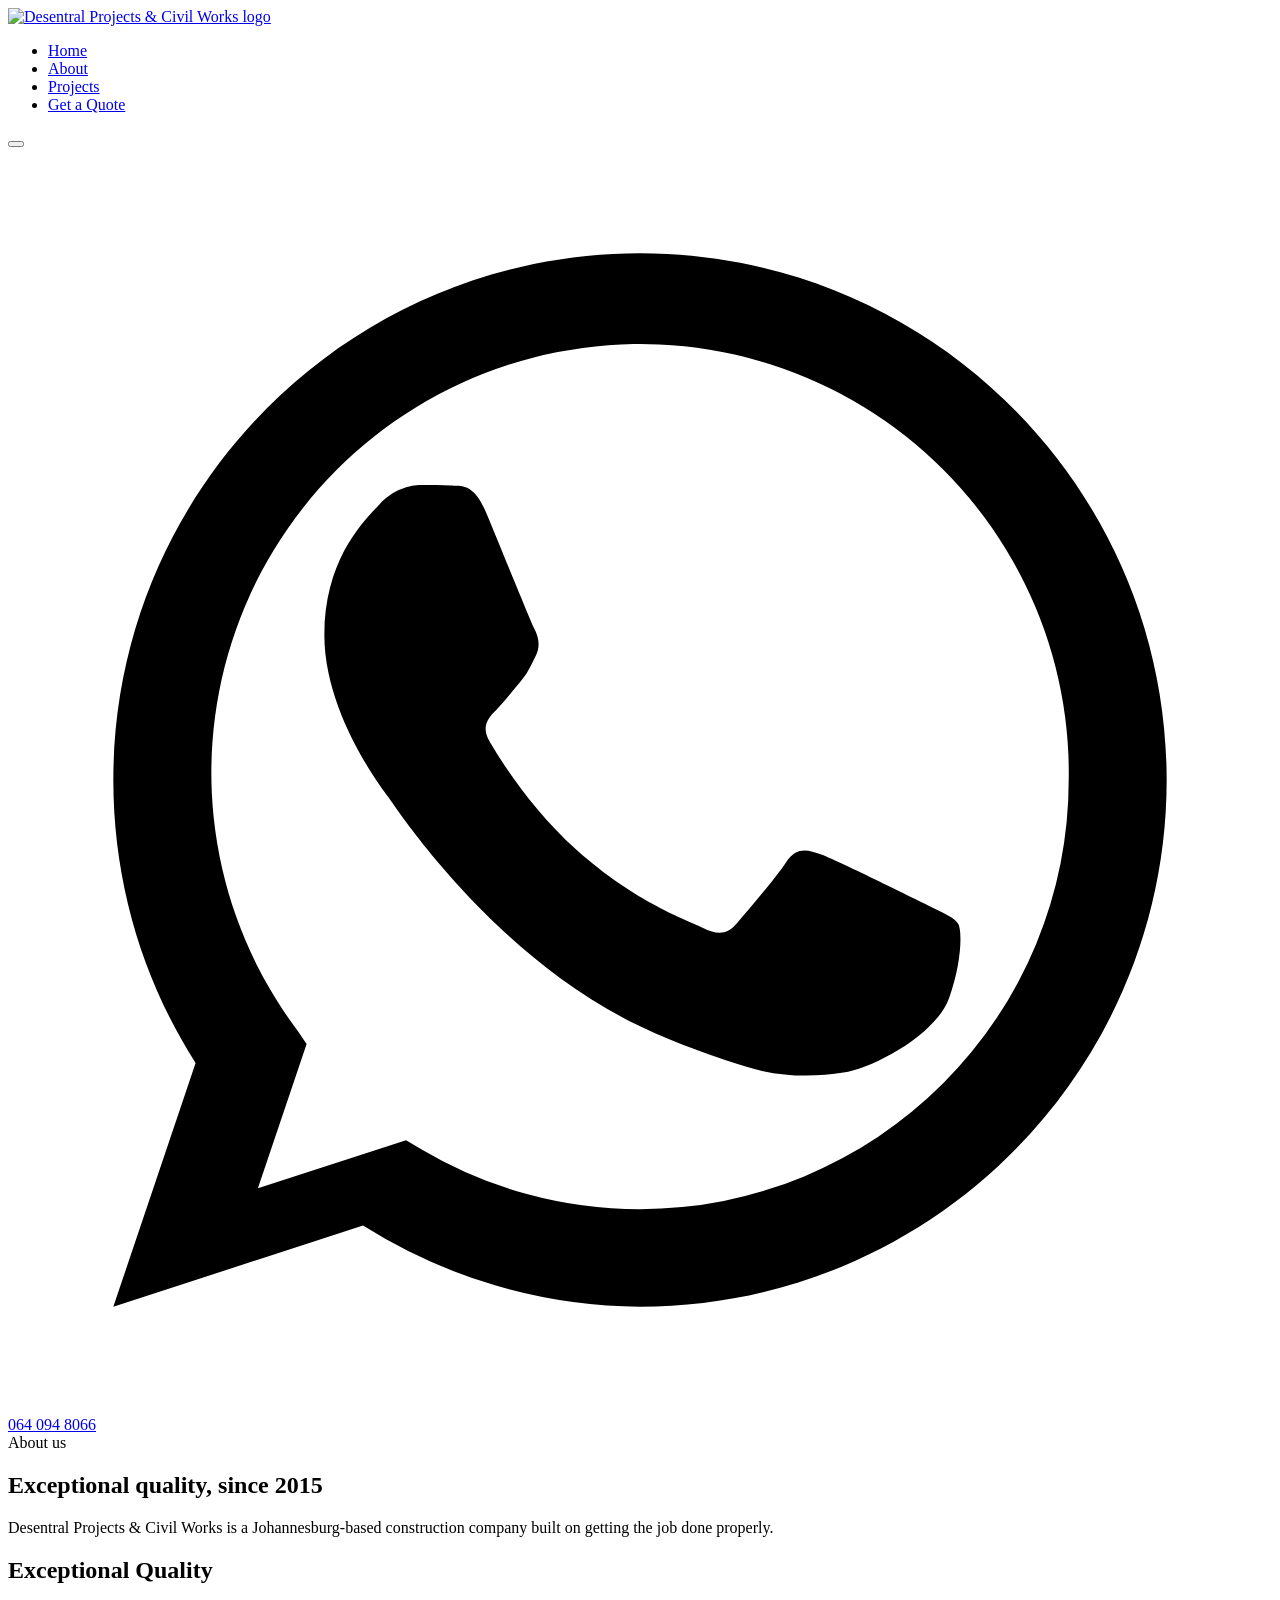
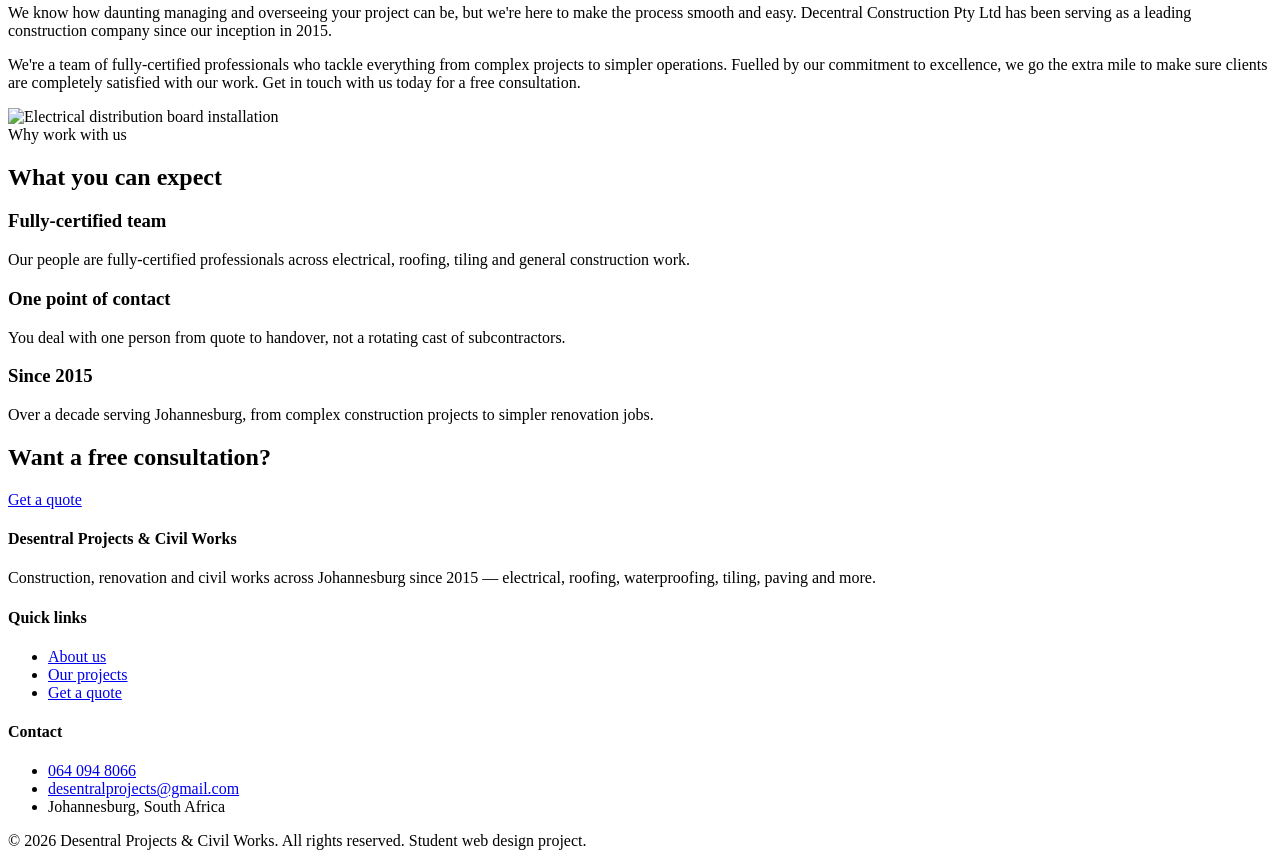
==== Website/about.html @ ca386795 "upload html files" ====
<!DOCTYPE html>
<html lang="en-ZA">
<head>
<meta charset="UTF-8">
<meta name="viewport" content="width=device-width, initial-scale=1.0">
<title>About Us | Desentral Projects & Civil Works</title>
<meta name="description" content="Desentral Projects & Civil Works — a leading construction company serving Johannesburg since 2015.">
</head>
<body>

<!-- Site header: logo, main navigation, mobile menu toggle and quick contact links -->
<header class="site-header">
  <div class="wrap">
    <a href="index.html" class="logo"><img src="images/Logo_1.jpg" alt="Desentral Projects & Civil Works logo" width="100%"></a>
    <nav class="main-nav">
      <ul>
        <li><a href="index.html">Home</a></li>
        <li><a href="about.html" aria-current="page">About</a></li>
        <li><a href="projects.html">Projects</a></li>
        <li><a href="quote.html">Get a Quote</a></li>
      </ul>
    </nav>
    <button class="nav-toggle" aria-label="Toggle menu" aria-expanded="false">
      <span></span><span></span><span></span>
    </button>
    <div class="header-actions">
      <div class="social-icons">
        <a href="https://wa.me/27640948066" target="_blank" rel="noopener" aria-label="Chat on WhatsApp">
          <svg viewBox="0 0 24 24"><path d="M17.472 14.382c-.297-.149-1.758-.867-2.03-.967-.273-.099-.471-.148-.67.15-.197.297-.767.966-.94 1.164-.173.199-.347.223-.644.075-.297-.15-1.255-.463-2.39-1.475-.883-.788-1.48-1.761-1.653-2.059-.173-.297-.018-.458.13-.606.134-.133.298-.347.446-.52.149-.174.198-.298.298-.497.099-.198.05-.371-.025-.52-.075-.149-.669-1.612-.916-2.207-.242-.579-.487-.5-.669-.51-.173-.008-.371-.01-.57-.01-.198 0-.52.074-.792.372-.272.297-1.04 1.016-1.04 2.479 0 1.462 1.065 2.875 1.213 3.074.149.198 2.096 3.2 5.077 4.487.709.306 1.262.489 1.694.625.712.227 1.36.195 1.871.118.571-.085 1.758-.719 2.006-1.413.248-.694.248-1.289.173-1.413-.074-.124-.272-.198-.57-.347z"/><path d="M12.001 2C6.478 2 2 6.478 2 12c0 1.978.573 3.822 1.562 5.373L2 22l4.741-1.539A9.953 9.953 0 0 0 12.001 22C17.523 22 22 17.522 22 12S17.523 2 12.001 2zm0 18.15a8.13 8.13 0 0 1-4.146-1.135l-.297-.176-2.813.914.925-2.741-.194-.283A8.14 8.14 0 1 1 20.14 12a8.15 8.15 0 0 1-8.139 8.15z"/></svg>
        </a>
      </div>
      <a href="tel:+27640948066" class="header-call">064 094 8066</a>
    </div>
  </div>
</header>
<!-- Decorative yellow/black hazard-stripe divider under the header -->
<div class="hazard"></div>

<!-- Page banner: heading and intro line for the About page -->
<section class="page-banner">
  <div class="wrap">
    <span class="section-eyebrow">About us</span>
    <h1>Exceptional quality, since 2015</h1>
    <p>Desentral Projects &amp; Civil Works is a Johannesburg-based construction company built on getting the job done properly.</p>
  </div>
</section>

<!-- Company story: text column paired with a photo -->
<section>
  <div class="wrap grid grid-2">
    <div>
      <h2>Exceptional Quality</h2>
      <p>We know how daunting managing and overseeing your project can be, but we're here to make the process smooth and easy. Decentral Construction Pty Ltd has been serving as a leading construction company since our inception in 2015.</p>
      <p>We're a team of fully-certified professionals who tackle everything from complex projects to simpler operations. Fuelled by our commitment to excellence, we go the extra mile to make sure clients are completely satisfied with our work. Get in touch with us today for a free consultation.</p>
    </div>
    <img src="images/project-electrical-2.jpg" alt="Electrical distribution board installation" class="hero-image">
  </div>
</section>

<!-- "Why work with us" reasons grid -->
<section class="section-alt">
  <div class="wrap">
    <div class="section-head">
      <span class="section-eyebrow">Why work with us</span>
      <h2>What you can expect</h2>
    </div>
    <div class="grid grid-3">
      <div class="card">
        <h3>Fully-certified team</h3>
        <p>Our people are fully-certified professionals across electrical, roofing, tiling and general construction work.</p>
      </div>
      <div class="card">
        <h3>One point of contact</h3>
        <p>You deal with one person from quote to handover, not a rotating cast of subcontractors.</p>
      </div>
      <div class="card">
        <h3>Since 2015</h3>
        <p>Over a decade serving Johannesburg, from complex construction projects to simpler renovation jobs.</p>
      </div>
    </div>
  </div>
</section>

<!-- Call-to-action band prompting visitors to request a quote -->
<section class="cta-band">
  <div class="wrap">
    <h2>Want a free consultation?</h2>
    <a href="quote.html" class="btn btn-outline">Get a quote</a>
  </div>
</section>

<!-- Site footer: company blurb, quick links and contact details, repeated on every page -->
<footer class="site-footer">
  <div class="wrap">
    <div class="footer-grid">
      <div>
        <h4>Desentral Projects &amp; Civil Works</h4>
        <p>Construction, renovation and civil works across Johannesburg since 2015 — electrical, roofing, waterproofing, tiling, paving and more.</p>
      </div>
      <div>
        <h4>Quick links</h4>
        <ul>
          <li><a href="about.html">About us</a></li>
          <li><a href="projects.html">Our projects</a></li>
          <li><a href="quote.html">Get a quote</a></li>
        </ul>
      </div>
      <div>
        <h4>Contact</h4>
        <ul>
          <li><a href="tel:+27640948066">064 094 8066</a></li>
          <li><a href="mailto:desentralprojects@gmail.com">desentralprojects@gmail.com</a></li>
          <li>Johannesburg, South Africa</li>
        </ul>
      </div>
    </div>
    <div class="footer-bottom">
      <span>&copy; 2026 Desentral Projects &amp; Civil Works. All rights reserved.</span>
      <span>Student web design project.</span>
    </div>
  </div>
</footer>

</body>
</html>
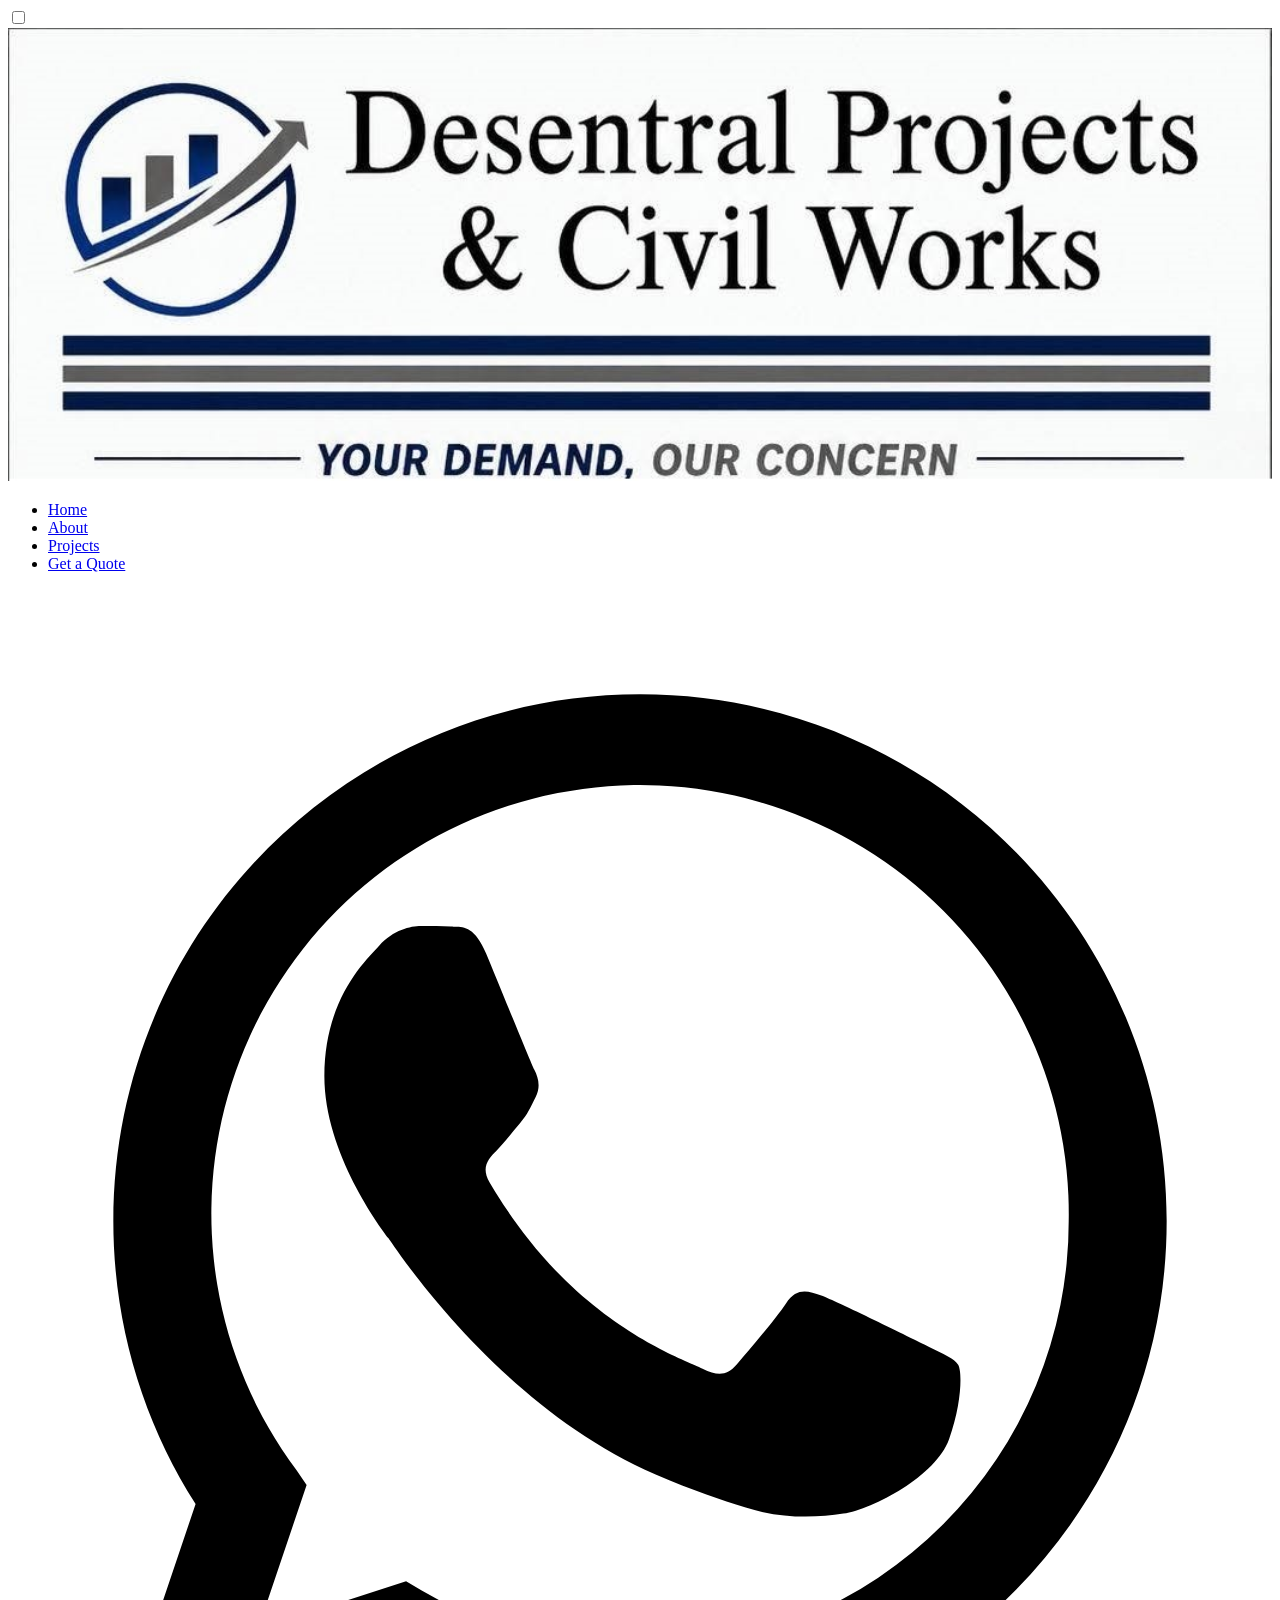
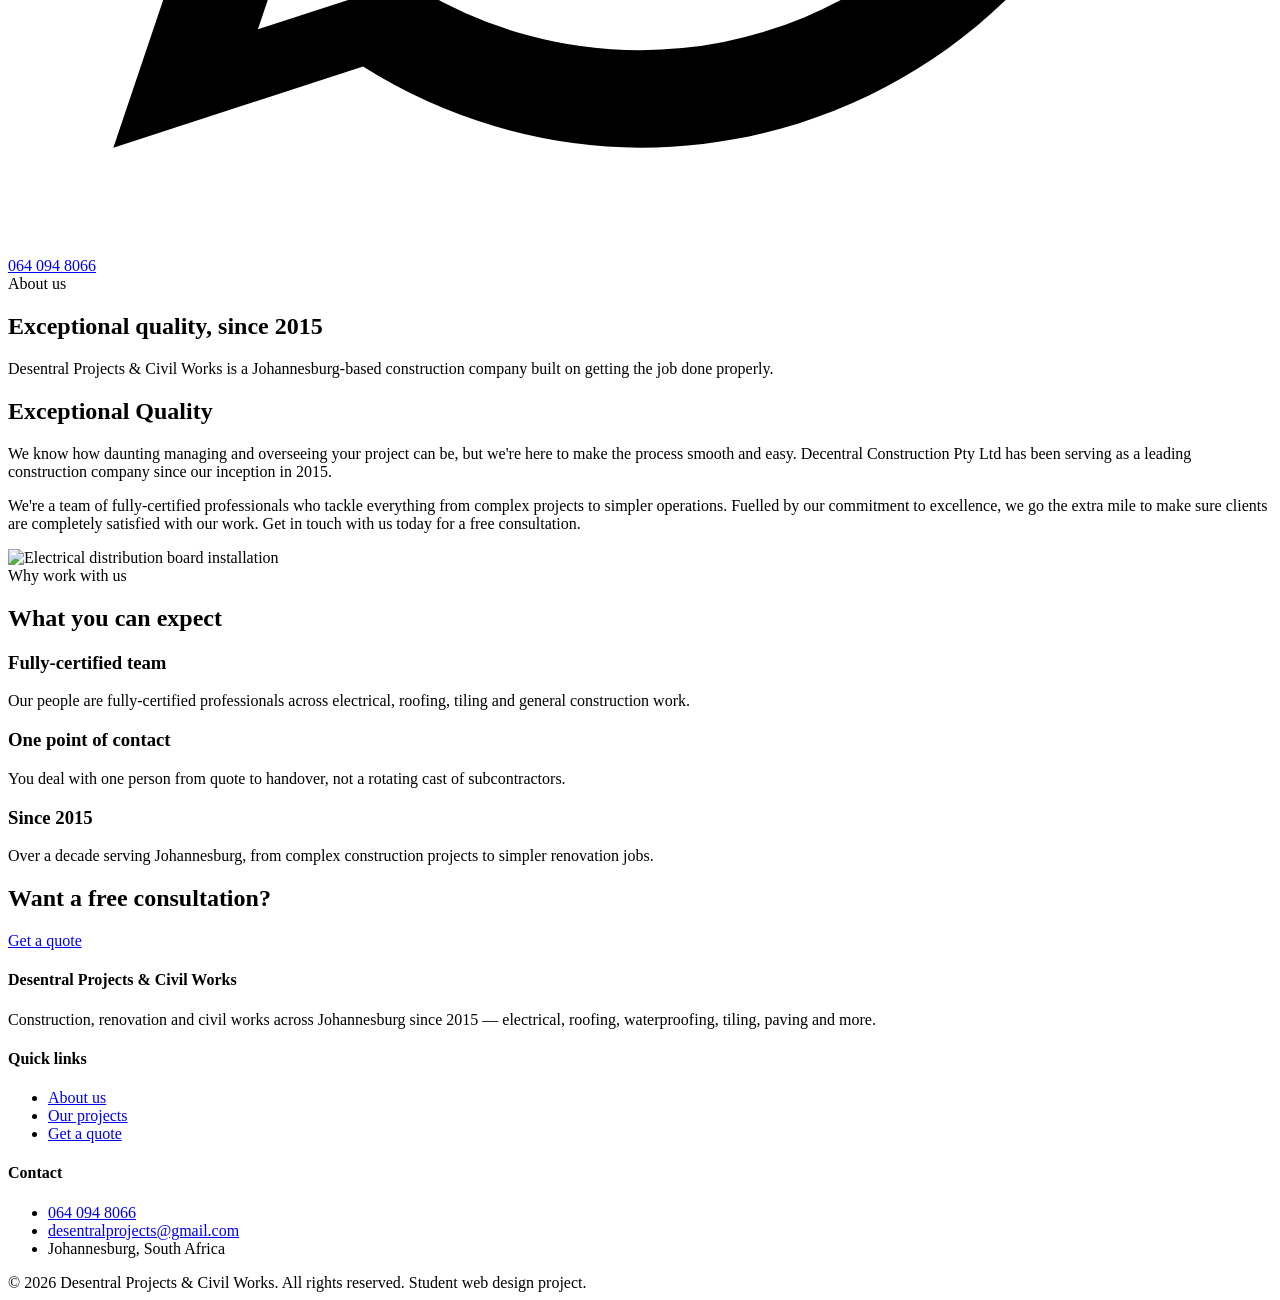
==== commit d448ab79: "update html files with css part 2" ====
--- a/Website/about.html
+++ b/Website/about.html
@@ -5,12 +5,16 @@
 <meta name="viewport" content="width=device-width, initial-scale=1.0">
 <title>About Us | Desentral Projects & Civil Works</title>
 <meta name="description" content="Desentral Projects & Civil Works — a leading construction company serving Johannesburg since 2015.">
+<link rel="preconnect" href="https://fonts.googleapis.com">
+<link href="https://fonts.googleapis.com/css2?family=Oswald:wght@500;600;700&family=Source+Sans+3:wght@400;600&display=swap" rel="stylesheet">
+<link rel="stylesheet" href="css/style.css">
 </head>
 <body>
 
 <!-- Site header: logo, main navigation, mobile menu toggle and quick contact links -->
 <header class="site-header">
   <div class="wrap">
+    <input type="checkbox" id="nav-toggle" class="nav-toggle-input">
     <a href="index.html" class="logo"><img src="images/Logo_1.jpg" alt="Desentral Projects & Civil Works logo" width="100%"></a>
     <nav class="main-nav">
       <ul>
@@ -20,9 +24,9 @@
         <li><a href="quote.html">Get a Quote</a></li>
       </ul>
     </nav>
-    <button class="nav-toggle" aria-label="Toggle menu" aria-expanded="false">
+    <label for="nav-toggle" class="nav-toggle" aria-label="Toggle menu">
       <span></span><span></span><span></span>
-    </button>
+    </label>
     <div class="header-actions">
       <div class="social-icons">
         <a href="https://wa.me/27640948066" target="_blank" rel="noopener" aria-label="Chat on WhatsApp">
@@ -53,7 +57,7 @@
       <p>We know how daunting managing and overseeing your project can be, but we're here to make the process smooth and easy. Decentral Construction Pty Ltd has been serving as a leading construction company since our inception in 2015.</p>
       <p>We're a team of fully-certified professionals who tackle everything from complex projects to simpler operations. Fuelled by our commitment to excellence, we go the extra mile to make sure clients are completely satisfied with our work. Get in touch with us today for a free consultation.</p>
     </div>
-    <img src="images/project-electrical-2.jpg" alt="Electrical distribution board installation" class="hero-image">
+    <img src="images/project-electrical-2.jpg" srcset="images/responsive/project-electrical-2-480w.jpg 480w, images/responsive/project-electrical-2-800w.jpg 800w, images/project-electrical-2.jpg 867w" sizes="(max-width: 40rem) 100vw, 50vw" alt="Electrical distribution board installation" class="hero-image">
   </div>
 </section>
 
@@ -120,6 +124,5 @@
     </div>
   </div>
 </footer>
-
 </body>
 </html>
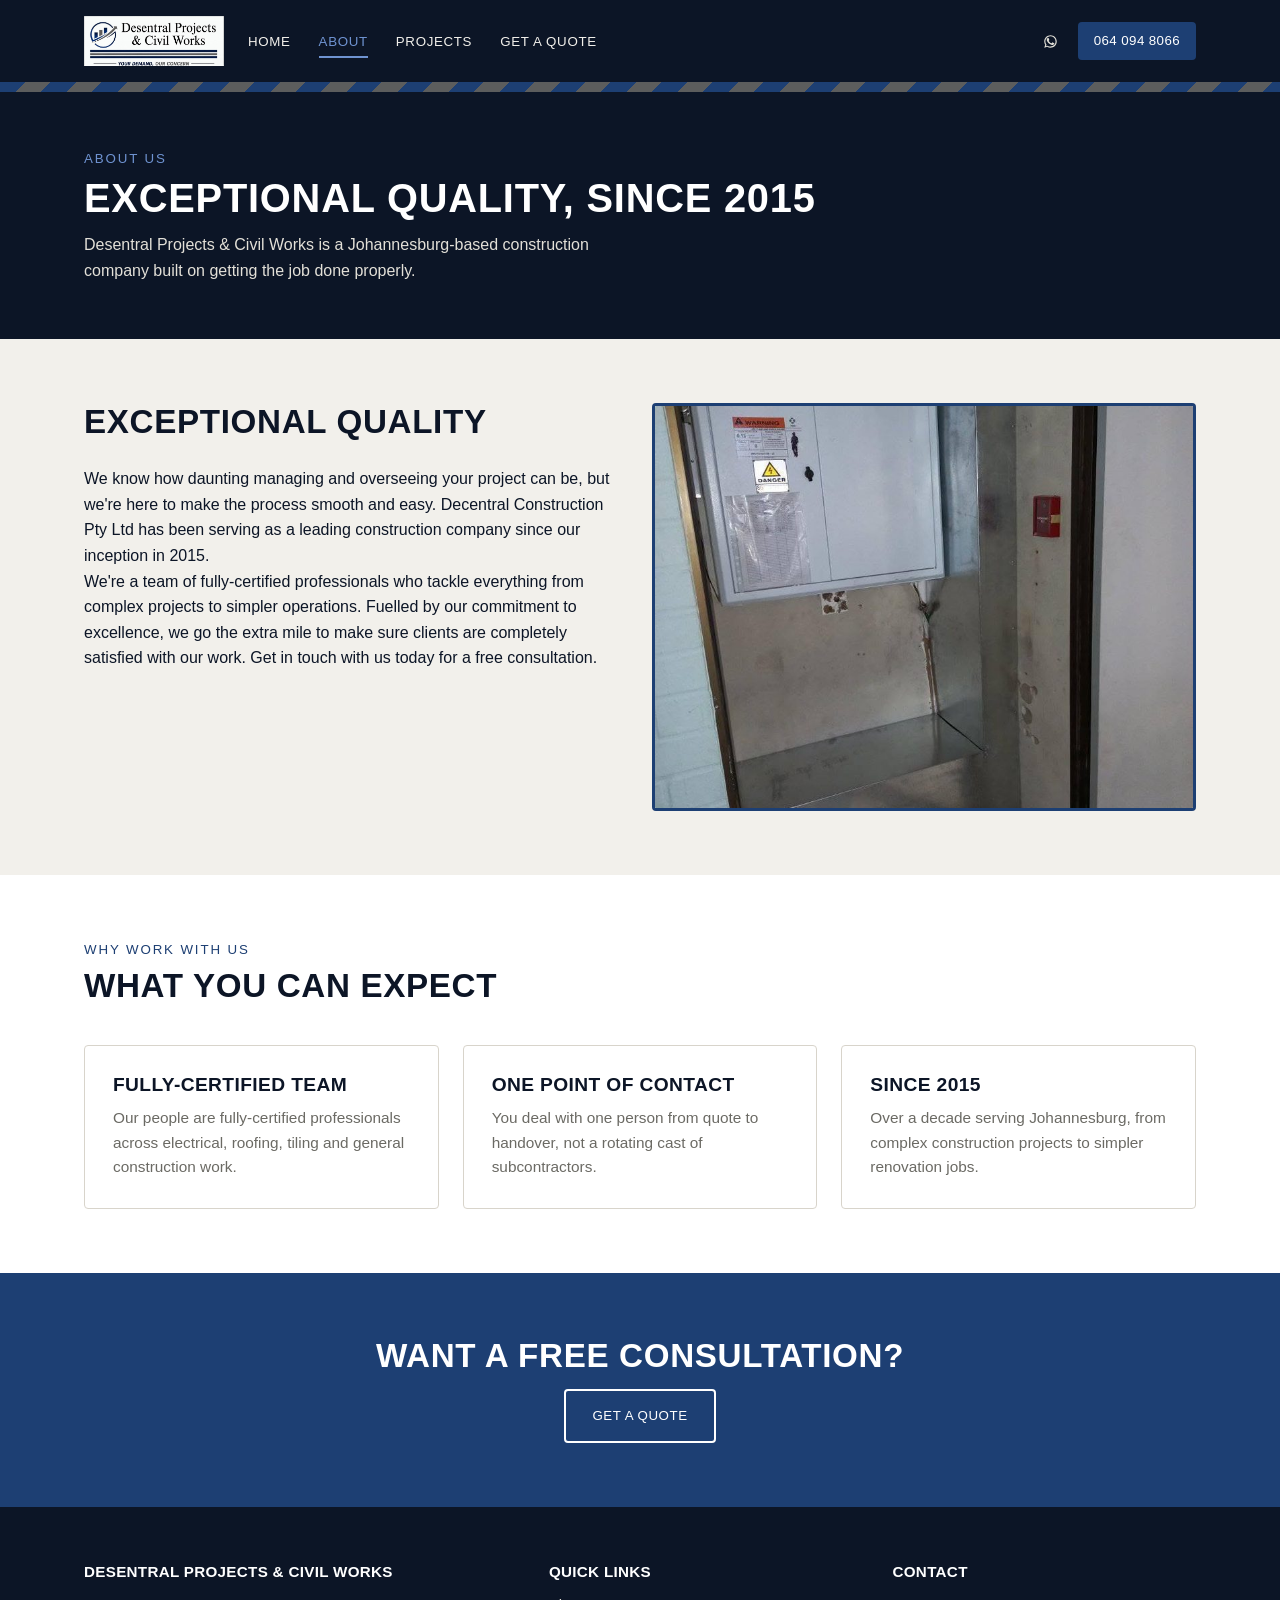
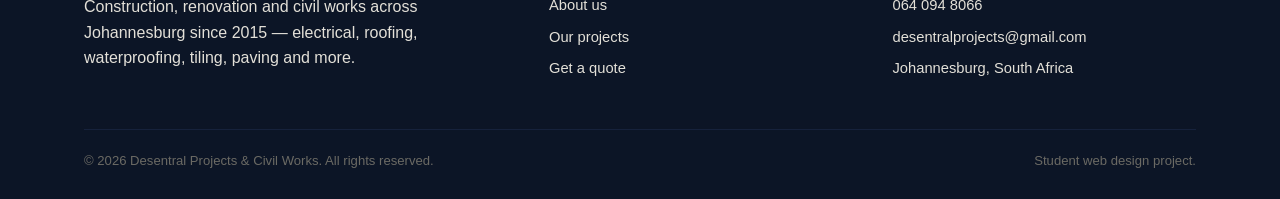
==== commit c090cea7: "Fixed my html files" ====
--- a/Website/about.html
+++ b/Website/about.html
@@ -39,6 +39,7 @@
 </header>
 <!-- Decorative yellow/black hazard-stripe divider under the header -->
 <div class="hazard"></div>
+<main>
 
 <!-- Page banner: heading and intro line for the About page -->
 <section class="page-banner">
@@ -94,6 +95,8 @@
 </section>
 
 <!-- Site footer: company blurb, quick links and contact details, repeated on every page -->
+</main>
+
 <footer class="site-footer">
   <div class="wrap">
     <div class="footer-grid">
--- a/Website/css/style.css
+++ b/Website/css/style.css
@@ -0,0 +1,658 @@
+/* ===================================================================
+   DESENTRAL PROJECTS & CIVIL WORKS — style.css
+   Part 2: CSS styling and responsive design.
+
+   Contents
+   1.  CSS reset / normalise
+   2.  Custom properties (design tokens)
+   3.  Base + typography
+   4.  Layout primitives (.wrap, .grid, flex/grid utilities)
+   5.  Header / navigation
+   6.  Hero / carousel
+   7.  Sections, cards, buttons
+   8.  Forms
+   9.  Footer
+   10. Responsive images
+   11. Media queries (tablet, mobile)
+   =================================================================== */
+
+
+/* -------------------------------------------------------------------
+   1. CSS RESET
+   A light reset rather than a full third-party one (e.g. Eric Meyer's
+   or Josh Comeau's) — just enough to remove browser inconsistencies
+   before the rest of the sheet takes over.
+   ------------------------------------------------------------------- */
+*,
+*::before,
+*::after {
+  box-sizing: border-box;
+  margin: 0;
+  padding: 0;
+}
+
+html {
+  -webkit-text-size-adjust: 100%;
+  scroll-behavior: smooth;
+}
+
+img, picture, svg, video {
+  display: block;
+  max-width: 100%;
+}
+
+ul, ol {
+  list-style: none;
+}
+
+a {
+  color: inherit;
+  text-decoration: none;
+}
+
+button, input, select, textarea {
+  font: inherit;
+  color: inherit;
+  background: none;
+  border: none;
+}
+
+button {
+  cursor: pointer;
+}
+
+h1, h2, h3, h4, p {
+  overflow-wrap: break-word;
+}
+
+
+/* -------------------------------------------------------------------
+   2. CUSTOM PROPERTIES (design tokens)
+   Central place for colour, type and spacing so the rest of the
+   sheet can be written with a handful of selectors.
+   ------------------------------------------------------------------- */
+:root {
+  /* colour */
+  --charcoal:        #0c1526;
+  --charcoal-soft:   #16223c;
+  --concrete:        #f2f0eb;
+  --concrete-dark:   #e3e0d8;
+  --white:           #ffffff;
+  --accent:          #1d3f73;
+  --accent-dark:     #12294f;
+  --accent-light:    #6f93d1;
+  --steel:           #5c5d5d;
+  --line:            #d8d4cb;
+  --text-muted:      #6b6a64;
+
+  /* type */
+  --font-display: 'Oswald', 'Segoe UI', sans-serif;
+  --font-body:    'Source Sans 3', 'Segoe UI', sans-serif;
+
+  /* type scale — 1.2 ratio, rem-based so it responds to the user's
+     browser font-size setting as well as our own breakpoints */
+  --step--1: 0.833rem;
+  --step-0:  1rem;
+  --step-1:  1.2rem;
+  --step-2:  1.44rem;
+  --step-3:  1.728rem;
+  --step-4:  2.074rem;
+  --step-5:  2.488rem;
+
+  /* spacing scale, em-based so it scales with local font-size */
+  --space-xs: 0.5em;
+  --space-sm: 1em;
+  --space-md: 1.5em;
+  --space-lg: 2.5em;
+  --space-xl: 4em;
+
+  /* layout */
+  --max-width: 72.5rem;   /* 1160px */
+  --radius: 0.25rem;
+  --shadow-sm: 0 1px 2px rgba(0,0,0,0.08);
+  --shadow-md: 0 6px 18px rgba(0,0,0,0.12);
+  --transition: 0.18s ease;
+}
+
+
+/* -------------------------------------------------------------------
+   3. BASE + TYPOGRAPHY
+   ------------------------------------------------------------------- */
+html { font-size: 100%; }   /* 1rem = 16px baseline */
+
+body {
+  font-family: var(--font-body);
+  font-size: var(--step-0);
+  line-height: 1.6;
+  color: var(--charcoal);
+  background: var(--concrete);
+}
+
+h1, h2, h3, h4 {
+  font-family: var(--font-display);
+  text-transform: uppercase;
+  letter-spacing: 0.02em;
+  line-height: 1.15;
+  font-weight: 600;
+}
+
+h1 { font-size: clamp(var(--step-4), 5vw, var(--step-5)); }
+h2 { font-size: clamp(var(--step-3), 3.2vw, var(--step-4)); margin-bottom: 0.75em; }
+h3 { font-size: var(--step-1); margin-bottom: 0.5em; }
+
+p  { max-width: 62ch; }
+
+.section-eyebrow {
+  display: block;
+  font-family: var(--font-display);
+  color: var(--accent);
+  text-transform: uppercase;
+  letter-spacing: 0.14em;
+  font-size: var(--step--1);
+  margin-bottom: var(--space-xs);
+}
+
+/* On dark surfaces (page banners, the carousel) the moderate-navy accent
+   barely registers against the near-black background — use the lighter
+   tint there instead so it still reads as "accent" but stays legible. */
+.page-banner .section-eyebrow {
+  color: var(--accent-light);
+}
+
+
+/* -------------------------------------------------------------------
+   4. LAYOUT PRIMITIVES
+   ------------------------------------------------------------------- */
+.wrap {
+  max-width: var(--max-width);
+  margin-inline: auto;
+  padding-inline: 1.5rem;
+}
+
+section { padding-block: var(--space-xl); }
+.section-tight { padding-block: var(--space-lg); }
+.section-alt   { background: var(--white); }
+.section-head  { max-width: 40rem; margin-bottom: var(--space-lg); }
+
+/* CSS Grid utility classes — used for card grids and two-column layouts */
+.grid {
+  display: grid;
+  gap: var(--space-md);
+}
+.grid-2 { grid-template-columns: repeat(2, 1fr); }
+.grid-3 { grid-template-columns: repeat(3, 1fr); }
+.grid-4 { grid-template-columns: repeat(4, 1fr); }
+
+
+/* -------------------------------------------------------------------
+   5. HEADER / NAVIGATION
+   Uses CSS Grid with named template-areas for the overall header
+   layout, and Flexbox inside the nav list — deliberately combining
+   both layout systems to fit the task each suits best.
+   ------------------------------------------------------------------- */
+.site-header {
+  background: var(--charcoal);
+  color: var(--concrete);
+  position: sticky;
+  top: 0;
+  z-index: 50;
+}
+
+.site-header .wrap {
+  display: grid;
+  grid-template-columns: auto 1fr auto auto;
+  grid-template-areas: "logo nav toggle actions";
+  align-items: center;
+  column-gap: var(--space-md);
+  padding-block: 1rem;
+}
+
+.logo       { grid-area: logo; }
+.main-nav   { grid-area: nav; }
+.nav-toggle { grid-area: toggle; }
+.header-actions { grid-area: actions; }
+
+.logo img { width: 8.75rem; height: auto; }
+
+.main-nav ul {
+  display: flex;
+  gap: 1.75rem;
+}
+
+.main-nav a {
+  font-family: var(--font-display);
+  text-transform: uppercase;
+  font-size: var(--step--1);
+  letter-spacing: 0.05em;
+  padding-block: 0.4rem;
+  border-bottom: 2px solid transparent;
+  transition: border-color var(--transition), color var(--transition);
+}
+
+.main-nav a:hover,
+.main-nav a:focus-visible,
+.main-nav a[aria-current="page"] {
+  border-color: var(--accent-light);
+  color: var(--accent-light);
+}
+
+.nav-toggle-input {
+  position: absolute;
+  opacity: 0;
+  pointer-events: none;
+  width: 0;
+  height: 0;
+}
+
+.nav-toggle {
+  display: none;
+  flex-direction: column;
+  gap: 0.3rem;
+  cursor: pointer;
+}
+
+.nav-toggle span {
+  width: 1.6rem;
+  height: 2px;
+  background: var(--white);
+}
+
+.header-actions {
+  display: flex;
+  align-items: center;
+  gap: 0.875rem;
+}
+
+.social-icons { display: flex; gap: 0.5rem; }
+
+.social-icons a {
+  width: 1.625rem;
+  height: 1.625rem;
+  display: flex;
+  align-items: center;
+  justify-content: center;
+  color: var(--concrete-dark);
+  transition: color var(--transition);
+}
+
+.social-icons a:hover,
+.social-icons a:focus-visible { color: var(--accent-light); }
+.social-icons svg { width: 0.9375rem; height: 0.9375rem; fill: currentColor; }
+
+.header-call {
+  font-family: var(--font-display);
+  background: var(--accent);
+  color: var(--white);
+  padding: 0.5rem 1rem;
+  font-size: var(--step--1);
+  letter-spacing: 0.03em;
+  text-transform: uppercase;
+  white-space: nowrap;
+  border-radius: var(--radius);
+  transition: background var(--transition);
+}
+
+.header-call:hover,
+.header-call:focus-visible { background: var(--accent-dark); }
+
+.hazard {
+  height: 0.625rem;
+  background: repeating-linear-gradient(
+    135deg, var(--accent), var(--accent) 1.125rem,
+    var(--steel) 1.125rem, var(--steel) 2.25rem
+  );
+}
+
+
+/* -------------------------------------------------------------------
+   6. HERO / CAROUSEL
+   ------------------------------------------------------------------- */
+.carousel {
+  position: relative;
+  height: min(72vh, 35rem);
+  min-height: 24rem;
+  overflow: hidden;
+  background: var(--charcoal);
+}
+
+.carousel-track { position: relative; width: 100%; height: 100%; }
+
+.carousel-slide {
+  position: absolute;
+  inset: 0;
+  opacity: 0;
+  animation: carousel-fade 20s infinite;
+}
+
+/* Five slides, 4s each, staggered so only one is visible at a time
+   with a short cross-fade between them — pure CSS, no JS needed. */
+.carousel-slide:nth-child(1) { animation-delay: 0s; }
+.carousel-slide:nth-child(2) { animation-delay: 4s; }
+.carousel-slide:nth-child(3) { animation-delay: 8s; }
+.carousel-slide:nth-child(4) { animation-delay: 12s; }
+.carousel-slide:nth-child(5) { animation-delay: 16s; }
+
+@keyframes carousel-fade {
+  0%   { opacity: 0; }
+  4%   { opacity: 1; }
+  20%  { opacity: 1; }
+  24%  { opacity: 0; }
+  100% { opacity: 0; }
+}
+
+.carousel-slide img {
+  width: 100%;
+  height: 100%;
+  object-fit: cover;
+  filter: brightness(0.55);
+}
+
+.carousel-slide figcaption {
+  position: absolute;
+  bottom: 1.375rem;
+  right: 1.5rem;
+  font-family: var(--font-display);
+  text-transform: uppercase;
+  font-size: var(--step--1);
+  letter-spacing: 0.05em;
+  color: var(--concrete-dark);
+  background: rgba(0,0,0,0.45);
+  padding: 0.375rem 0.75rem;
+}
+
+.carousel-caption {
+  position: absolute;
+  inset-inline: 0;
+  bottom: 4rem;
+  padding-inline: 1.5rem;
+  color: var(--white);
+  text-align: center;
+  z-index: 5;
+}
+
+.carousel-caption h1 {
+  color: var(--white);
+  max-width: 45rem;
+  margin: 0.875rem auto 1.375rem;
+}
+
+.carousel-caption .hero-actions {
+  display: flex;
+  justify-content: center;
+  gap: 0.875rem;
+  flex-wrap: wrap;
+}
+
+.carousel-caption .btn-outline {
+  border-color: var(--concrete-dark);
+  color: var(--white);
+}
+
+.carousel-caption .btn-outline:hover,
+.carousel-caption .btn-outline:focus-visible {
+  border-color: var(--accent-light);
+  color: var(--accent-light);
+}
+
+.hero-image {
+  width: 100%;
+  aspect-ratio: 4 / 3;
+  object-fit: cover;
+  border: 3px solid var(--accent);
+  border-radius: var(--radius);
+}
+
+.page-banner {
+  background: var(--charcoal);
+  color: var(--white);
+  padding-block: 3.5rem;
+}
+
+.page-banner h1 { color: var(--white); margin-bottom: 0.625rem; }
+.page-banner p  { color: var(--concrete-dark); margin: 0; }
+
+.thumb-link {
+  display: block;
+  border: 1px solid var(--line);
+  border-radius: var(--radius);
+  overflow: hidden;
+  transition: border-color var(--transition), box-shadow var(--transition);
+}
+
+.thumb-link:hover,
+.thumb-link:focus-visible {
+  border-color: var(--accent);
+  box-shadow: var(--shadow-sm);
+}
+
+.project-photo {
+  width: 100%;
+  aspect-ratio: 4 / 3;
+  object-fit: cover;
+}
+
+
+/* -------------------------------------------------------------------
+   7. SECTIONS, CARDS, BUTTONS
+   ------------------------------------------------------------------- */
+.card {
+  background: var(--white);
+  border: 1px solid var(--line);
+  border-radius: var(--radius);
+  padding: 1.75rem;
+  transition: box-shadow var(--transition), transform var(--transition);
+}
+
+.card:hover { box-shadow: var(--shadow-md); transform: translateY(-2px); }
+.card h3 { margin-bottom: 0.625rem; }
+.card p  { color: var(--text-muted); font-size: 0.96rem; }
+
+.service-icon {
+  width: 2.75rem;
+  height: 2.75rem;
+  background: var(--accent);
+  color: var(--white);
+  display: flex;
+  align-items: center;
+  justify-content: center;
+  font-family: var(--font-display);
+  font-size: var(--step-1);
+  margin-bottom: 1rem;
+  border-radius: var(--radius);
+}
+
+.project-card figcaption { padding-top: 0.75rem; }
+.project-card h3 { font-size: 1.05rem; margin-bottom: 0.25rem; }
+.project-card p  { font-size: 0.88rem; color: var(--text-muted); margin: 0; }
+
+.tag {
+  display: inline-block;
+  font-family: var(--font-display);
+  font-size: 0.7rem;
+  letter-spacing: 0.06em;
+  text-transform: uppercase;
+  background: var(--steel);
+  color: var(--white);
+  padding: 0.2rem 0.55rem;
+  margin-top: 0.375rem;
+  border-radius: var(--radius);
+}
+
+.btn {
+  display: inline-block;
+  font-family: var(--font-display);
+  text-transform: uppercase;
+  letter-spacing: 0.04em;
+  font-size: var(--step--1);
+  padding: 0.875rem 1.625rem;
+  border: 2px solid transparent;
+  border-radius: var(--radius);
+  transition: background var(--transition), transform var(--transition), border-color var(--transition), color var(--transition);
+}
+
+.btn:active { transform: translateY(1px); }
+
+.btn-primary { background: var(--accent); color: var(--white); }
+.btn-primary:hover,
+.btn-primary:focus-visible { background: var(--accent-dark); }
+
+.btn-outline { border-color: var(--concrete-dark); color: var(--charcoal); }
+.btn-outline:hover,
+.btn-outline:focus-visible { border-color: var(--accent); color: var(--accent); }
+
+.cta-band {
+  background: var(--accent);
+  color: var(--white);
+  text-align: center;
+}
+
+.cta-band h2 { color: var(--white); margin-bottom: 0.875rem; }
+.cta-band .btn-outline { border-color: var(--white); color: var(--white); }
+.cta-band .btn-outline:hover { background: var(--charcoal); border-color: var(--charcoal); }
+
+
+/* -------------------------------------------------------------------
+   8. FORMS
+   ------------------------------------------------------------------- */
+form { display: grid; gap: 1.125rem; }
+.form-row { display: grid; grid-template-columns: 1fr 1fr; gap: 1.125rem; }
+
+label {
+  font-family: var(--font-display);
+  text-transform: uppercase;
+  font-size: 0.78rem;
+  letter-spacing: 0.05em;
+  display: block;
+  margin-bottom: 0.375rem;
+  color: var(--steel);
+}
+
+input, textarea, select {
+  width: 100%;
+  font-size: var(--step-0);
+  padding: 0.75rem 0.875rem;
+  border: 1px solid var(--line);
+  background: var(--white);
+  border-radius: var(--radius);
+}
+
+input:focus-visible,
+textarea:focus-visible,
+select:focus-visible {
+  outline: 2px solid var(--accent);
+  outline-offset: 1px;
+}
+
+textarea { resize: vertical; min-height: 8rem; }
+
+.form-note { font-size: 0.85rem; color: var(--text-muted); margin-top: 0.25rem; max-width: none; }
+
+.contact-info .card { margin-bottom: 1.25rem; }
+.contact-info .card:last-child { margin-bottom: 0; }
+
+
+/* -------------------------------------------------------------------
+   9. FOOTER
+   ------------------------------------------------------------------- */
+.site-footer {
+  background: var(--charcoal);
+  color: var(--concrete-dark);
+  padding-block: 3.5rem 1.75rem;
+}
+
+.footer-grid {
+  display: grid;
+  grid-template-columns: 1.4fr 1fr 1fr;
+  gap: 2.5rem;
+  margin-bottom: 2.5rem;
+}
+
+.footer-grid h4 { color: var(--white); font-size: 0.95rem; margin-bottom: 0.875rem; }
+.footer-grid li { margin-bottom: 0.5rem; font-size: 0.92rem; }
+.footer-grid a:hover, .footer-grid a:focus-visible { color: var(--accent-light); }
+
+.footer-bottom {
+  border-top: 1px solid var(--charcoal-soft);
+  padding-top: 1.25rem;
+  font-size: 0.82rem;
+  color: var(--text-muted);
+  display: flex;
+  justify-content: space-between;
+  flex-wrap: wrap;
+  gap: 0.625rem;
+}
+
+
+/* -------------------------------------------------------------------
+   10. RESPONSIVE IMAGES
+   The <img> srcset/sizes attributes do the resolution-switching in
+   the markup; these rules just make sure the chosen image always
+   fills its box cleanly regardless of which source file loaded.
+   ------------------------------------------------------------------- */
+img[srcset] {
+  width: 100%;
+  height: 100%;
+  object-fit: cover;
+}
+
+
+/* -------------------------------------------------------------------
+   11. MEDIA QUERIES
+   Breakpoints: desktop (default, ≥1024px), tablet (641–1023px),
+   mobile (≤640px). Mobile-first overrides are avoided here since the
+   base styles above already target desktop; each query below scales
+   things down for smaller viewports instead.
+   ------------------------------------------------------------------- */
+
+/* ---- Tablet: 1023px and below ---- */
+@media (max-width: 64rem) {
+  .grid-4 { grid-template-columns: repeat(2, 1fr); }
+  .grid-3 { grid-template-columns: repeat(2, 1fr); }
+  .footer-grid { grid-template-columns: 1fr 1fr; }
+
+  .carousel-caption h1 { font-size: var(--step-3); }
+  .carousel-slide figcaption { display: none; }
+}
+
+/* ---- Mobile: 640px and below ---- */
+@media (max-width: 40rem) {
+  html { font-size: 93.75%; }  /* nudges the whole rem scale down slightly */
+
+  .site-header .wrap {
+    grid-template-columns: auto auto auto;
+    grid-template-areas:
+      "logo toggle actions"
+      "nav nav nav";
+    row-gap: 0.5rem;
+  }
+
+  .main-nav {
+    position: absolute;
+    top: 100%;
+    left: 0;
+    right: 0;
+    background: var(--charcoal);
+    display: none;
+    padding: 0.5rem 1.5rem 1.25rem;
+  }
+
+  .main-nav.open { display: block; }
+  .main-nav ul { flex-direction: column; gap: 0.25rem; }
+  .main-nav a { display: block; padding: 0.625rem 0; }
+
+  .nav-toggle-input:checked ~ .main-nav { display: block; }
+
+  .nav-toggle { display: flex; }
+  .header-call { display: none; }
+
+  .grid-2, .grid-3, .grid-4 { grid-template-columns: 1fr; }
+  .form-row { grid-template-columns: 1fr; }
+  .footer-grid { grid-template-columns: 1fr; }
+  .footer-bottom { flex-direction: column; }
+
+  .carousel { height: 26rem; }
+  .carousel-caption { bottom: 2.5rem; }
+  .carousel-caption h1 { font-size: var(--step-2); }
+
+  section { padding-block: var(--space-lg); }
+}
